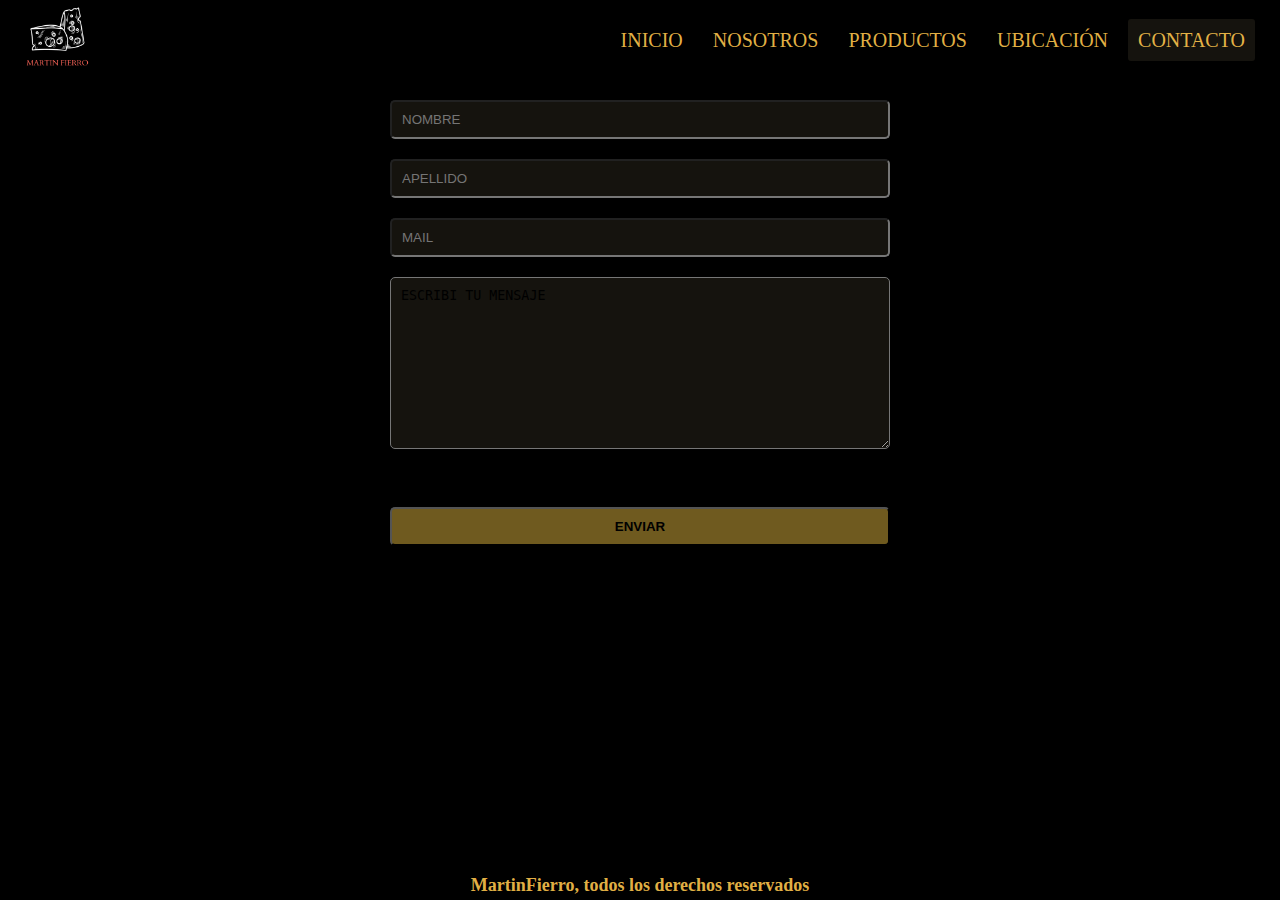
==== pages/contacto.html @ 47d2a2ac "Agregué la hamburguesa" ====
<!DOCTYPE html>
<html lang="es">
<head>
    <meta charset="UTF-8">
    <meta http-equiv="X-UA-Compatible" content="IE=edge">
    <meta name="viewport" content="width=device-width, initial-scale=1.0">
    <title>Contactos</title>
    <link rel="stylesheet" href="../assets/css/style.css">
    <link rel="stylesheet" href="https://cdnjs.cloudflare.com/ajax/libs/font-awesome/6.1.0/css/all.min.css" integrity="sha512-10/jx2EXwxxWqCLX/hHth/vu2KY3jCF70dCQB8TSgNjbCVAC/8vai53GfMDrO2Emgwccf2pJqxct9ehpzG+MTw==" crossorigin="anonymous" referrerpolicy="no-referrer" />
</head>

<body>
    <div class="contenedorGeneral">
          
        <header>
            <nav class="navegador">
                <div class="logo">
                    <img src="../assets/img/LOGO.png" alt="">
                </div>
                <input type="checkbox" id="check">
                <label for="check" class="checkbtn">
                    <i class="fas fa-bars"></i>
                </label>
                <ul>
                    <li><a href="../index.html">INICIO</a></li>
                    <li><a href="./nosotros.html">NOSOTROS</a></li> 
                    <li><a href="./productos.html">PRODUCTOS</a>
                    <li><a href="./ubicacion.html">UBICACIÓN</a></li>
                    <li><a class="active" href="./contacto.html">CONTACTO</a></li>
                    
             
                </ul>
            </nav>
        </header>
    
        <main class="principal">
            <div class="input">
                <form action="">
                    <input class="form" type="text" name="nombre" id="nombre" placeholder="NOMBRE" required>
                    <input class="form" type="text" name="apellido" id="apellido" placeholder="APELLIDO" required>
                    <input class="form" type="email" name="mail" id="mail" placeholder="MAIL" required>
                    <textarea class="textoForm" name="mensaje" id="mensaje" cols="30" rows="10">ESCRIBI TU MENSAJE</textarea>
                    <br>
                    <input class="btnForm" type="submit" value="ENVIAR">
                </form>
            </div>    
        </main>
        <footer class="footer">
            <h5>MartinFierro, todos los derechos reservados</h5>
        </footer>
    </div>
</body>
</html>
---- assets/css/style.css ----
*{
    margin:0;
    padding:0;
    text-decoration: none;
    box-sizing: border-box;
}

body{
    position: relative;
    min-height: 100vh;
    background-color: black;
}

.contenedorGeneral{
    max-width: 1400px;
    margin: 0 auto;
    display: grid;
    grid-template-areas: "nav"
                        "main"
                        "footer";
               
}

.navegador{
    grid-area: nav;
}

.principal{
    grid-area: main;
    padding-top: 80px;
}

.footer{
    grid-area: footer;
}

.navegador{
    width: 100%;
    height: 80px;
    background-color: rgb(0, 0, 0);
    position: fixed;
    top: 0;
    display: flex;
    justify-content: space-between;
}

.logo img{
    width: 75px;
    margin-left: 20px;
}

.navegador ul{
    list-style: none;
    margin-right: 20px;  
    display:flex; 
}

.navegador ul li{
    display: inline-block;
    line-height: 80px;
    margin: 0 5px;
}

.navegador ul li a{
    color: rgba(249, 194, 76, 0.92);
    font-size: 20px;
    padding: 10px;
}

li a.active, li a:hover{
    background-color: rgba(23, 21, 15, 0.92);
    border-radius: 3px;
    transition: 0.5s;
}

.checkbtn{
    font-size: 30px;
    float: right;
    line-height: 80px;
    cursor: pointer;
    color: rgba(249, 194, 76, 0.92);
    display: none;
}

#check{
    display: none;
}

.footer{
    width: 100%;
    height: 30px;
    background-color: rgb(0, 0, 0);
    position:absolute;
    bottom: 0;
    display: flex;
    justify-content: center;
    align-items: center;
}

footer h5{
    color: rgba(249, 194, 76, 0.92);
    font-size: 18px;
}

/*Página de inicio*/

.inicio{
    display: flex;
    flex-direction: column;
    justify-content:center;
    align-items: center;
    text-align:center;
    font-size: 40px;
    line-height: 170px;
    background-image: url(../img/inicio.jpg);
    background-size:cover;
    background-repeat: no-repeat;
    background-attachment:fixed;
    height: calc(100vh - 80px);
    animation-name: aparecer;
    animation-duration: 2s;
}
@keyframes aparecer {
    0%{
        opacity: 0;
    }
    100%{
        opacity: 1;
    }    
}

/*Página Nosotros*/

.contenedorCajas{
    display: flex;
    flex-direction: row;
    justify-content:space-around;
    align-items: center;
    align-content:center;
    flex-wrap: wrap;
}

.caja{
    display: flex;
    flex-direction: column;
    align-items: center;
    justify-content: space-around;
    width: 440px;
    min-height: 405px;
    background-color: rgba(23, 21, 15, 0.92);
    padding: 10px;
    border-radius: 5px;
    margin: 20px;  
    transition: 1s;  
}
.caja:hover{
    transform: scale(1.05);
}
.caja p{
    line-height: 30px;
    text-align: justify;
    font-size: 20px;
    color: rgba(249, 194, 76, 0.92);
    padding: 5px;
}

.imgnosotros{
    width: 380px;
    border-radius: 7px;
    padding: 5px;
}

/*Página ubicación*/

.mapa{
    display: flex;
    flex-direction: column;
    align-items: center;
    justify-content: center;
    line-height: 50px;
}

.mapa h4{
    color: rgba(249, 194, 76, 0.92);
    font-size: 20px;
    display: none;
}

.mapa img{
    display: none;
}

/*Página productos*/

.contenedorTarjProductos{
    display: flex;
    flex-direction:column;
    text-align: center; 
}

.productos{
    margin: 30px;
}

.productos h5{
    color: rgba(249, 194, 76, 0.92);
    font-size: 20px;
}

.contenedorProductos h3{
    color: rgba(249, 194, 76, 0.92);
    font-size: 30px;
}

.productos img{
    width: 500px;
}

/*Página contacto*/

.input{
    display: flex;
    flex-direction: column;
    align-items: center;
    align-content: center;
}

.form{
    display: block;
    width: 500px;
    margin: 20px;
    padding: 10px;
    background-color: rgba(23, 21, 15, 0.92);
    border-radius: 5px;
}

.textoForm{
    display: block;
    width: 500px;
    margin: 20px;
    padding: 10px;
    background-color: rgba(23, 21, 15, 0.92);
    border-radius: 5px;
}

.btnForm{
    display: block;
    width: 500px;
    margin: 20px;
    padding: 10px;
    border-radius: 5px;
    background-color: rgba(120, 98, 34, 0.92);
    font-weight:bold;
}

/*Responsive*/

@media(max-width:1070px){
    .inicio{
        font-size: 28px;
    }
    .caja{
        width: 350px;
        margin: 10px;
    }
    .imgnosotros{
        width: 300px;
    }
}

@media(max-width:768px){
    .inicio{
        font-size: 25px;
    }
    .caja{
        width: 320px;
        margin: 10px;
    }
    .imgnosotros{
        width: 280px;
    }
    .checkbtn{
        display: block;
        margin-right: 20px;
    }
    ul{
        position: fixed;
        width: 100%;
        height: 100vh;
        background: rgb(0, 0, 0);
        top: 80px;
        left: -100%;
        text-align: center;
        transition: all 0.5s;
    }
    .navegador{
        display: flex;
        align-items: space-around;
    }
    .navegador ul{
        display:block;
    }
    .navegador ul li{
        text-align: center;
        display: block;
        margin: 15px 0;
        justify-content: space-between;
    }
    .navegador ul li a{
        font-size: 20px;
    }
    li a:hover, li a.active{
        background: none;
    }
    #check:checked ~ ul{
        left: 0;
    }
}

@media(max-width:685px){
    .inicio{
        font-size: 18px;
    }
    .navegador{
        height: 60px;
    }
          
    footer h5{
        font-size: 12px;
    }

    .productos img{
        width: 300px;
    }

    .mapa{
        display: flex;
        justify-content:end;
        align-items:flex-start;
    }
    .googleMaps{
        display:none;
    } 
    .mapa h4{
        display: flex;
        text-align:center;
        font-size: 30px;
        margin: 60px 20px 0px 20px;
    }
    .mapa img{
        display: flex;
        width: 100px;
        margin-top: 100px;
        animation-name: mover;
        animation-duration: 6s;       
    }
    @keyframes mover {
        0%{
            transform: translate(0px,0px);
        }
        100%{
            transform: translate(650px,0px);
        }        
    }
  
}

@media(max-width:560px){
   .inicio h2{
        display: none;
    }
   .inicio{
        display: flex;
        justify-content:flex-start;
    }
    .form{
        width: 400px;
    }
    
    .textoForm{
        width: 400px;
    }
    
    .btnForm{
        width: 400px;
    }
}
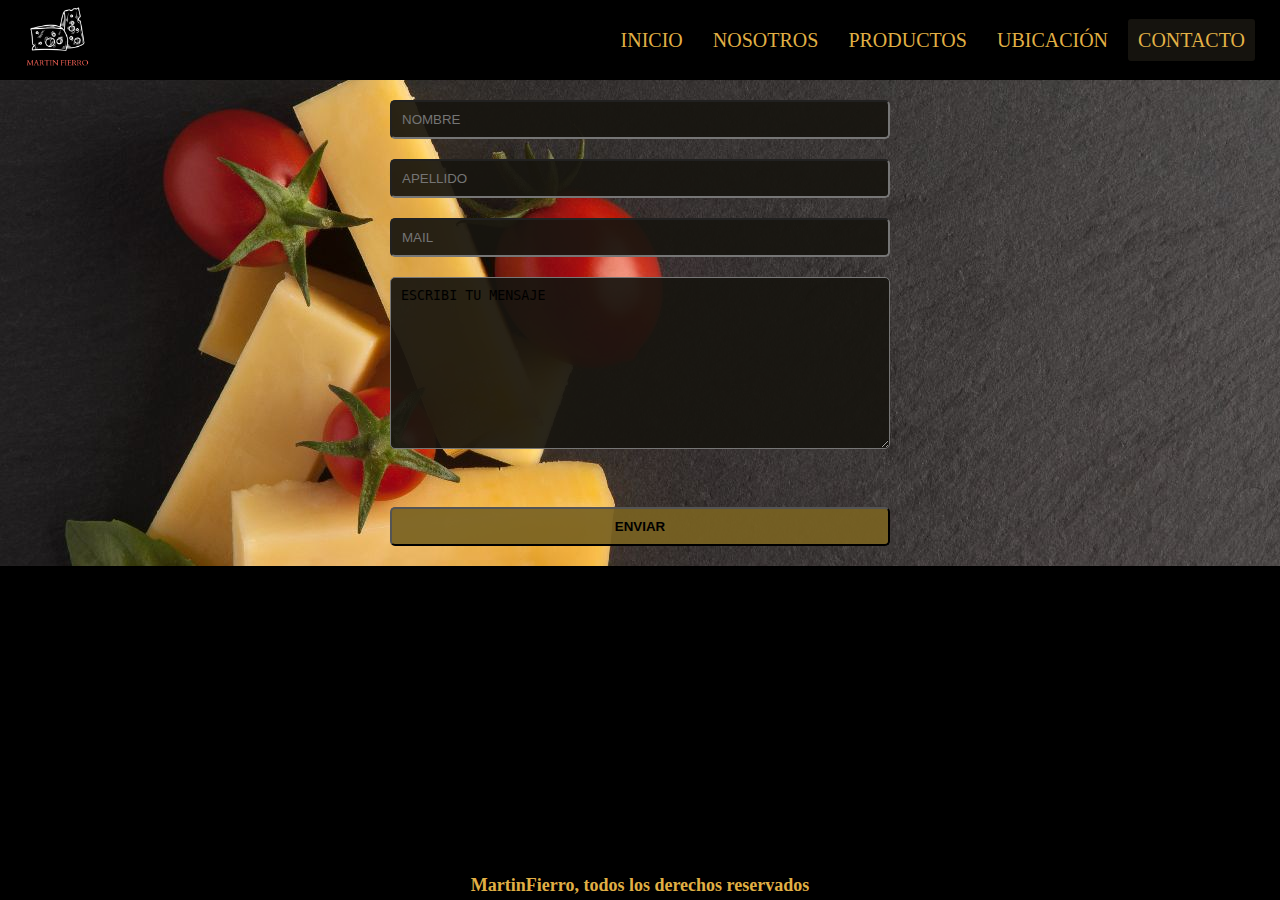
==== commit a4d46da3: "agregué fondo en contactos, carrusel con bootstrap en productos" ====
--- a/pages/contacto.html
+++ b/pages/contacto.html
@@ -33,7 +33,7 @@
             </nav>
         </header>
     
-        <main class="principal">
+        <main class="principal contacto">
             <div class="input">
                 <form action="">
                     <input class="form" type="text" name="nombre" id="nombre" placeholder="NOMBRE" required>
--- a/assets/css/style.css
+++ b/assets/css/style.css
@@ -3,6 +3,7 @@
     padding:0;
     text-decoration: none;
     box-sizing: border-box;
+    list-style: none;
 }
 
 body{
@@ -192,31 +193,22 @@
 
 /*Página productos*/
 
-.contenedorTarjProductos{
-    display: flex;
-    flex-direction:column;
-    text-align: center; 
-}
-
-.productos{
-    margin: 30px;
-}
-
-.productos h5{
-    color: rgba(249, 194, 76, 0.92);
+.imgProductos {
+    margin: 30px 0;
+    height: 400px;
+}
+.tituloProductos{
     font-size: 20px;
-}
-
-.contenedorProductos h3{
-    color: rgba(249, 194, 76, 0.92);
-    font-size: 30px;
-}
-
-.productos img{
-    width: 500px;
+    margin-top: 10px;
+    color: rgba(249, 194, 76, 0.92);
+    text-align: center;
 }
 
 /*Página contacto*/
+
+.contacto{
+    background-image: url(../img/fondo.jpg);
+}
 
 .input{
     display: flex;
@@ -321,9 +313,6 @@
     .inicio{
         font-size: 18px;
     }
-    .navegador{
-        height: 60px;
-    }
           
     footer h5{
         font-size: 12px;
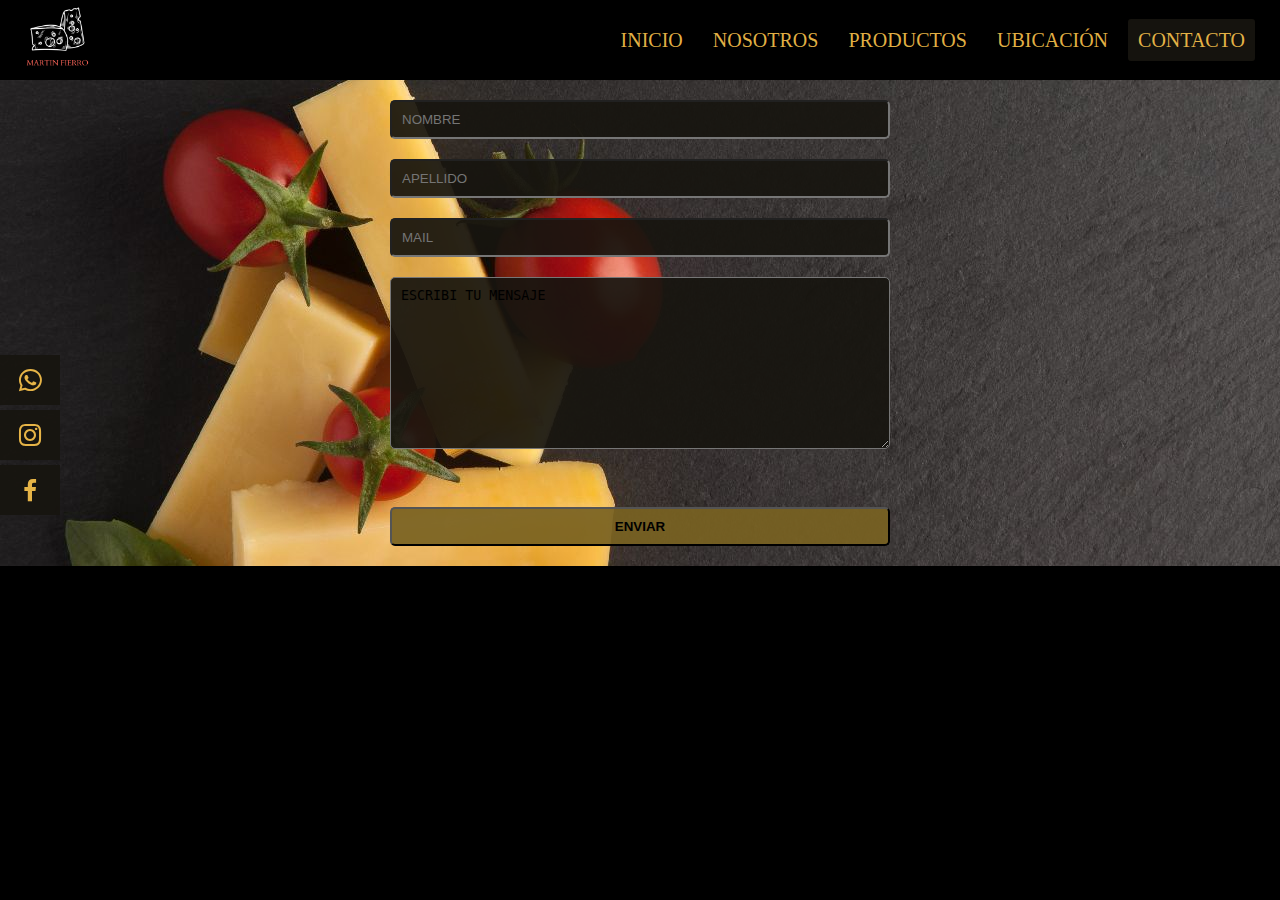
==== commit 957c2564: "agregué carousel y redes con html y css" ====
--- a/pages/contacto.html
+++ b/pages/contacto.html
@@ -5,6 +5,7 @@
     <meta http-equiv="X-UA-Compatible" content="IE=edge">
     <meta name="viewport" content="width=device-width, initial-scale=1.0">
     <title>Contactos</title>
+    <link href='https://unpkg.com/boxicons@2.1.2/css/boxicons.min.css' rel='stylesheet'>
     <link rel="stylesheet" href="../assets/css/style.css">
     <link rel="stylesheet" href="https://cdnjs.cloudflare.com/ajax/libs/font-awesome/6.1.0/css/all.min.css" integrity="sha512-10/jx2EXwxxWqCLX/hHth/vu2KY3jCF70dCQB8TSgNjbCVAC/8vai53GfMDrO2Emgwccf2pJqxct9ehpzG+MTw==" crossorigin="anonymous" referrerpolicy="no-referrer" />
 </head>
@@ -43,10 +44,17 @@
                     <br>
                     <input class="btnForm" type="submit" value="ENVIAR">
                 </form>
-            </div>    
+            </div>  
+            <div class="social">
+                <ul>
+                    <li><a href="http://www.whatsapp.com/" target="_blank" class='bx bxl-whatsapp'></a></li>
+                    <li><a href="http://www.instagram.com/" target="_blank" class='bx bxl-instagram'></a></li>
+                    <li><a href="http://www.facebook.com" target="_blank" class='bx bxl-facebook'></a></li>
+                </ul>
+            </div>       
         </main>
         <footer class="footer">
-            <h5>MartinFierro, todos los derechos reservados</h5>
+            
         </footer>
     </div>
 </body>
--- a/assets/css/style.css
+++ b/assets/css/style.css
@@ -89,19 +89,43 @@
 
 .footer{
     width: 100%;
-    height: 30px;
+    height: 60px;
     background-color: rgb(0, 0, 0);
-    position:absolute;
-    bottom: 0;
-    display: flex;
-    justify-content: center;
-    align-items: center;
-}
-
-footer h5{
+    position: absolute;
+    bottom:0;
+    display: flex;
+    justify-content:center;
+    align-items:center;
+    align-content: space-around;
+}
+
+.social{
+    position: fixed;
+    left: 0;
+    top: 350px;
+    z-index: 2000;
+}
+.social ul{
+    list-style: none;
+}
+
+.social ul li a{
+    display: inline-block;
     color: rgba(249, 194, 76, 0.92);
-    font-size: 18px;
-}
+    background-color: rgba(23, 21, 15, 0.92);
+    padding: 10px 15px;
+    font-size: 30px;
+    margin-top: 5px;
+    -webkit-transition: all 0.5s ease;
+    -o-transition: all 0.5s ease;
+    transition: all 0.5s ease;
+}
+.social ul li a:hover{
+    padding: 10px 30px;
+    color: rgba(23, 21, 15, 0.92);
+    background-color: rgba(249, 194, 76, 0.92);
+}
+
 
 /*Página de inicio*/
 
@@ -193,15 +217,40 @@
 
 /*Página productos*/
 
-.imgProductos {
-    margin: 30px 0;
-    height: 400px;
-}
-.tituloProductos{
-    font-size: 20px;
-    margin-top: 10px;
-    color: rgba(249, 194, 76, 0.92);
-    text-align: center;
+#conteItemsCarousel{
+    height: 500px;
+    overflow: hidden;
+}
+
+.itemCarousel{
+    height: 100%;
+    position: relative;
+}
+
+.itemCarousel img{
+    width: 100%;
+    height: 100%;
+}
+
+.tarjetaCarousel{
+    height: 100%;
+}
+
+.flechaCarousel{
+    height: 100%;
+    position: absolute;
+    top: 0;
+    width: 100%;
+    display: flex;
+    align-items: center;
+    justify-content: space-between;
+    padding: 20px;
+}
+
+i{
+    font-style: none;
+    color: white;
+    font-size: 35px;
 }
 
 /*Página contacto*/
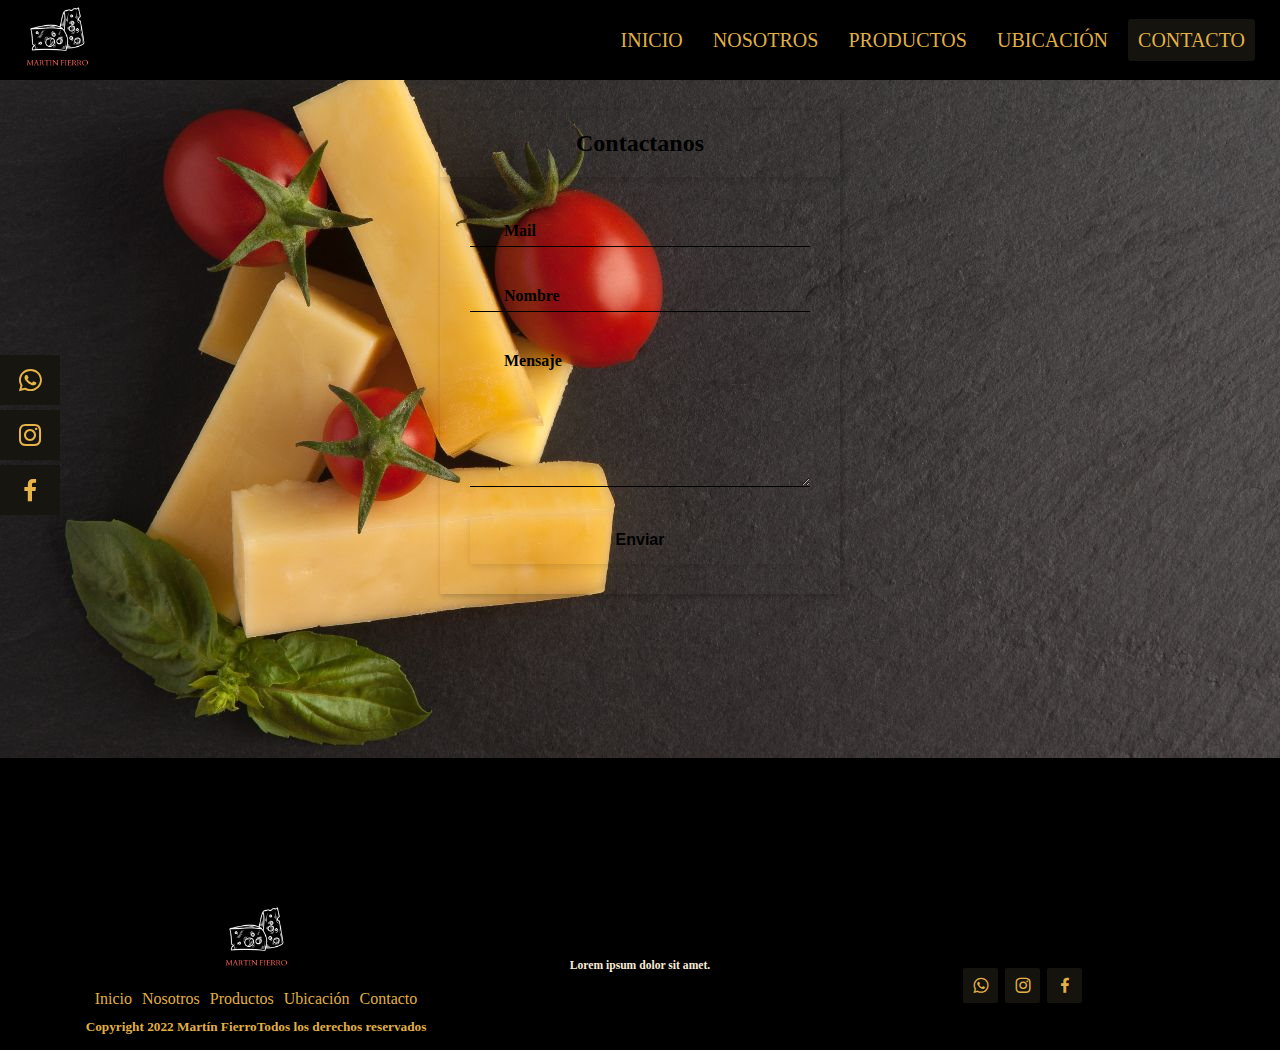
==== commit 80685582: "Agregué footer y cambié form de contacto" ====
--- a/pages/contacto.html
+++ b/pages/contacto.html
@@ -35,14 +35,24 @@
         </header>
     
         <main class="principal contacto">
-            <div class="input">
+            <div class="conForm">
                 <form action="">
-                    <input class="form" type="text" name="nombre" id="nombre" placeholder="NOMBRE" required>
-                    <input class="form" type="text" name="apellido" id="apellido" placeholder="APELLIDO" required>
-                    <input class="form" type="email" name="mail" id="mail" placeholder="MAIL" required>
-                    <textarea class="textoForm" name="mensaje" id="mensaje" cols="30" rows="10">ESCRIBI TU MENSAJE</textarea>
-                    <br>
-                    <input class="btnForm" type="submit" value="ENVIAR">
+                    <h2>Contactanos</h2>
+                    <div class="formInner">
+                        <div class="inputHolder">
+                            <input type="text" class="inputText" required>
+                            <span class="label">Mail</span>
+                        </div>
+                        <div class="inputHolder">
+                            <input type="text" class="inputText" required>
+                            <span class="label">Nombre</span>
+                        </div>
+                        <div class="inputHolder">
+                            <textarea required name="" id="" cols="30" rows="10"></textarea>
+                            <span class="label">Mensaje</span>
+                        </div>
+                        <button>Enviar</button>
+                    </div>
                 </form>
             </div>  
             <div class="social">
@@ -51,10 +61,33 @@
                     <li><a href="http://www.instagram.com/" target="_blank" class='bx bxl-instagram'></a></li>
                     <li><a href="http://www.facebook.com" target="_blank" class='bx bxl-facebook'></a></li>
                 </ul>
-            </div>       
+            </div>      
         </main>
         <footer class="footer">
-            
+            <div class="footerLeft">
+                <img src="../assets/img/LOGO.png" alt="" class="logo">
+                <div class="footerLinks">
+                    <a href="../index.html">Inicio</a>
+                    <a href="./nosotros.html">Nosotros</a>
+                    <a href="./productos.html">Productos</a>
+                    <a href="./ubicacion.html">Ubicación</a>
+                    <a href="./contacto.html">Contacto</a>
+                </div>
+                <h5>Copyright 2022 <strong>Martín Fierro</strong>Todos los derechos reservados</h5>
+            </div>
+            <div class="footerCenter">
+                <div class="p">
+                    <i class="fa fa-map-marker"></i>
+                    <h5>Lorem ipsum dolor sit amet.</h5>
+                </div>
+            </div>
+            <div class="footerRight">
+                <div class="footerIcons">
+                    <a href="http://www.whatsapp.com/" target="_blank" class='bx bxl-whatsapp'></a>
+                    <a href="http://www.instagram.com/" target="_blank" class='bx bxl-instagram'></a>
+                    <a href="http://www.facebook.com" target="_blank" class='bx bxl-facebook'></a>
+                </div>
+            </div>
         </footer>
     </div>
 </body>
--- a/assets/css/style.css
+++ b/assets/css/style.css
@@ -39,7 +39,7 @@
     width: 100%;
     height: 80px;
     background-color: rgb(0, 0, 0);
-    position: fixed;
+    position: absolute;
     top: 0;
     display: flex;
     justify-content: space-between;
@@ -88,15 +88,74 @@
 }
 
 .footer{
-    width: 100%;
-    height: 60px;
+    position: relative;
+    bottom: 0;
     background-color: rgb(0, 0, 0);
-    position: absolute;
-    bottom:0;
-    display: flex;
-    justify-content:center;
-    align-items:center;
-    align-content: space-around;
+    width: 100%;
+    text-align:center;
+    justify-content: center;
+    align-items: center;
+    font-size: 16px;
+    color: rgba(249, 194, 76, 0.92);
+    display: flex;    
+}
+.footerLeft{
+    width: 30%;
+    margin-bottom: 15px;
+}
+.footerLinks a{
+    display: inline-block;
+    line-height: 40px;
+    color: rgba(249, 194, 76, 0.92);
+    text-decoration: none;
+    padding: 0 3px 0 3px;
+}
+.footerCenter{
+    width: 30%;
+    height: 38px;
+    text-align: center;
+    line-height: 50px;
+    margin-bottom: 30px;
+}
+.footerCenter i{
+    font-size: 17px;
+    line-height: 38px;
+}
+.p{
+    display:block;
+    color: antiquewhite;
+    font-size: 14px;
+    justify-content: center;
+}
+.footerRight{
+    width: 30%;
+}
+.footerIcons{
+    margin-top: 25px;
+}
+.footerIcons a{
+    display: inline-block;
+    width: 35px;
+    height: 35px;
+    cursor: pointer;
+    background-color: rgba(23, 21, 15, 0.92);
+    border-radius: 2px;
+    font-size: 20px;
+    color: rgba(249, 194, 76, 0.92);
+    text-align: center;
+    line-height: 35px;
+    margin-right: 3px;
+    margin-bottom: 5px;
+}
+.footerIcons a:hover{
+    background-color: rgba(249, 194, 76, 0.92);
+    color: rgba(23, 21, 15, 0.92);
+}
+.footerLinks a:hover{
+    color: rgba(23, 21, 15, 0.92);
+}
+.logo{
+    width: 75px;
 }
 
 .social{
@@ -141,7 +200,7 @@
     background-size:cover;
     background-repeat: no-repeat;
     background-attachment:fixed;
-    height: calc(100vh - 80px);
+    height: 100vh;
     animation-name: aparecer;
     animation-duration: 2s;
 }
@@ -156,43 +215,51 @@
 
 /*Página Nosotros*/
 
-.contenedorCajas{
-    display: flex;
-    flex-direction: row;
-    justify-content:space-around;
-    align-items: center;
-    align-content:center;
-    flex-wrap: wrap;
-}
-
-.caja{
+.video{
     display: flex;
     flex-direction: column;
-    align-items: center;
-    justify-content: space-around;
-    width: 440px;
-    min-height: 405px;
-    background-color: rgba(23, 21, 15, 0.92);
-    padding: 10px;
-    border-radius: 5px;
-    margin: 20px;  
-    transition: 1s;  
-}
-.caja:hover{
-    transform: scale(1.05);
-}
-.caja p{
-    line-height: 30px;
-    text-align: justify;
-    font-size: 20px;
-    color: rgba(249, 194, 76, 0.92);
-    padding: 5px;
-}
-
-.imgnosotros{
-    width: 380px;
-    border-radius: 7px;
-    padding: 5px;
+}
+.video h2{
+    color: whitesmoke;
+    margin: 10px;
+    justify-content: center;
+    text-align: center;
+}
+.conTarjetasAnimadasNosotros{
+    margin: 30px;
+}
+.conTarjetasAnimadasNosotros a{
+    display: inline-block;
+}
+.conTarjetasAnimadasNosotros:hover figure{
+    transform: perspective(600px) rotateY(180deg);
+}
+
+.conTarjetasAnimadasNosotros figure{
+    width: 400px;
+    height: 350px;
+    margin: 0;
+    position: relative;
+    transition: all ease 0.5s;
+    transform-style: preserve-3d;
+    transform: perspective(600px) rotateY(0deg);
+}
+.conTarjetasAnimadasNosotros figure .trasera{
+    position: absolute;
+    top: 0;
+    padding: 20px;
+    color: whitesmoke;
+    transform: perspective(600px) rotateY(180deg);
+    backface-visibility: hidden;
+    overflow: auto;
+    background: rgba(111,114,101,0.75);
+    background: -moz-linear-gradient(top, rgba(111,114,101,0.75) 0%, rgba(158,158,158,0.75) 0%, rgba(24,16,18,1) 100%);
+    background: -webkit-gradient(left top, left bottom, color-stop(0%, rgba(111,114,101,0.75)), color-stop(0%, rgba(158,158,158,0.75)), color-stop(100%, rgba(24,16,18,1)));
+    background: -webkit-linear-gradient(top, rgba(111,114,101,0.75) 0%, rgba(158,158,158,0.75) 0%, rgba(24,16,18,1) 100%);
+    background: -o-linear-gradient(top, rgba(111,114,101,0.75) 0%, rgba(158,158,158,0.75) 0%, rgba(24,16,18,1) 100%);
+    background: -ms-linear-gradient(top, rgba(111,114,101,0.75) 0%, rgba(158,158,158,0.75) 0%, rgba(24,16,18,1) 100%);
+    background: linear-gradient(to bottom, rgba(111,114,101,0.75) 0%, rgba(158,158,158,0.75) 0%, rgba(24,16,18,1) 100%);
+    filter: progid:DXImageTransform.Microsoft.gradient( startColorstr='#6f7265', endColorstr='#181012', GradientType=0 );
 }
 
 /*Página ubicación*/
@@ -221,21 +288,17 @@
     height: 500px;
     overflow: hidden;
 }
-
 .itemCarousel{
     height: 100%;
     position: relative;
 }
-
 .itemCarousel img{
     width: 100%;
     height: 100%;
 }
-
 .tarjetaCarousel{
     height: 100%;
 }
-
 .flechaCarousel{
     height: 100%;
     position: absolute;
@@ -246,52 +309,148 @@
     justify-content: space-between;
     padding: 20px;
 }
-
 i{
     font-style: none;
     color: white;
     font-size: 35px;
 }
 
+.conTarjetas{
+    max-width: 1200px;
+    margin: 50px auto;
+    display: flex;
+    flex-direction: row;
+    flex-wrap: wrap;
+    justify-content: center;
+}
+.conTarjetasAnimadas{
+    margin: 20px;
+}
+.conTarjetasAnimadas a{
+    display: inline-block;
+}
+.conTarjetasAnimadas:hover figure{
+    transform: perspective(600px) rotateY(180deg);
+}
+.conTarjetasAnimadas:hover figure img{
+    filter: blur(2px);
+}
+figure{
+    width: 300px;
+    height: 350px;
+    margin: 0;
+    position: relative;
+    transition: all ease 0.5s;
+    transform-style: preserve-3d;
+    transform: perspective(600px) rotateY(0deg);
+}
+figure .frontal, figure .trasera{
+    width: 100%;
+    height: 100%;
+    border-radius: 5px;
+    transition: all ease 0.5s;
+}
+figure .frontal{
+    display: block;
+}
+figure .trasera{
+    position: absolute;
+    top: 0;
+    padding: 20px;
+    color: whitesmoke;
+    transform: perspective(600px) rotateY(180deg);
+    backface-visibility: hidden;
+    overflow: auto;
+}
+figure .trasera h2{
+    margin-bottom: 10px;
+}
+figure .trasera p{
+    margin-top: 10px;
+    text-align: justify;
+    line-height: 30px;
+}
+
 /*Página contacto*/
 
 .contacto{
     background-image: url(../img/fondo.jpg);
-}
-
-.input{
-    display: flex;
-    flex-direction: column;
-    align-items: center;
-    align-content: center;
-}
-
-.form{
-    display: block;
-    width: 500px;
-    margin: 20px;
-    padding: 10px;
-    background-color: rgba(23, 21, 15, 0.92);
-    border-radius: 5px;
-}
-
-.textoForm{
-    display: block;
-    width: 500px;
-    margin: 20px;
-    padding: 10px;
-    background-color: rgba(23, 21, 15, 0.92);
-    border-radius: 5px;
-}
-
-.btnForm{
-    display: block;
-    width: 500px;
-    margin: 20px;
-    padding: 10px;
-    border-radius: 5px;
-    background-color: rgba(120, 98, 34, 0.92);
+    background-repeat:no-repeat ;
+    width: 100%;
+    height: 100vh;
+}
+.conForm{
+    max-width: 400px;
+    width: 100%;
+    margin: 30px auto;
+    box-shadow: 2px 2px 5px 1px rgba(0, 0, 0, 0.2);
+}
+.formInner{
+    padding: 30px;
+}
+.conForm h2{
     font-weight:bold;
+    padding: 20px;
+    color: black;
+    text-align: center;
+    box-shadow: 0 5px 5px 0 rgba(0, 0, 0, 0.1);
+}
+.inputHolder{
+    position: relative;
+    margin-bottom: 25px;
+}
+.inputText, textarea{
+    width: 100%;
+    height: 40px;
+    border: none;
+    border-bottom: 1px solid black;
+    background: transparent;
+    color: black;
+}
+textarea{
+    min-height: 150px;
+    padding: 15px 0;
+}
+.label{
+    position: absolute;
+    pointer-events: none;
+    transition: 0.5s ease all;
+    font-size: 16px;
+    font-weight: bold;
+    color: black;
+    margin-left: -90%;
+    padding-top: 15px;
+}
+button{
+    cursor: pointer;
+    border-radius: 3px;
+    padding: 15px;
+    width: 100%;
+    box-shadow: 0 3px 6px 0 rgba(0, 0, 0, 0.1);
+    border: none;
+    font-size: 16px;
+    font-weight: bold;
+    background: transparent;
+    color: black;
+    transition: 0.5s ease all;
+}
+button:hover{
+    box-shadow: 0 3px 6px 0 rgba(0, 0, 0, 0.4);
+}
+botton:focus{
+    outline: 0;
+}
+input:focus, textarea:focus{
+    outline: 0;
+    border-bottom: 2px solid black;
+}
+input:focus ~ .label, 
+textarea:focus ~ .label, 
+input:not(:focus):valid ~ .label,
+textarea:not(:focus):valid ~ .label {
+    top: -20px;
+    left: 100%;
+    font-size: 11px;
 }
 
 /*Responsive*/
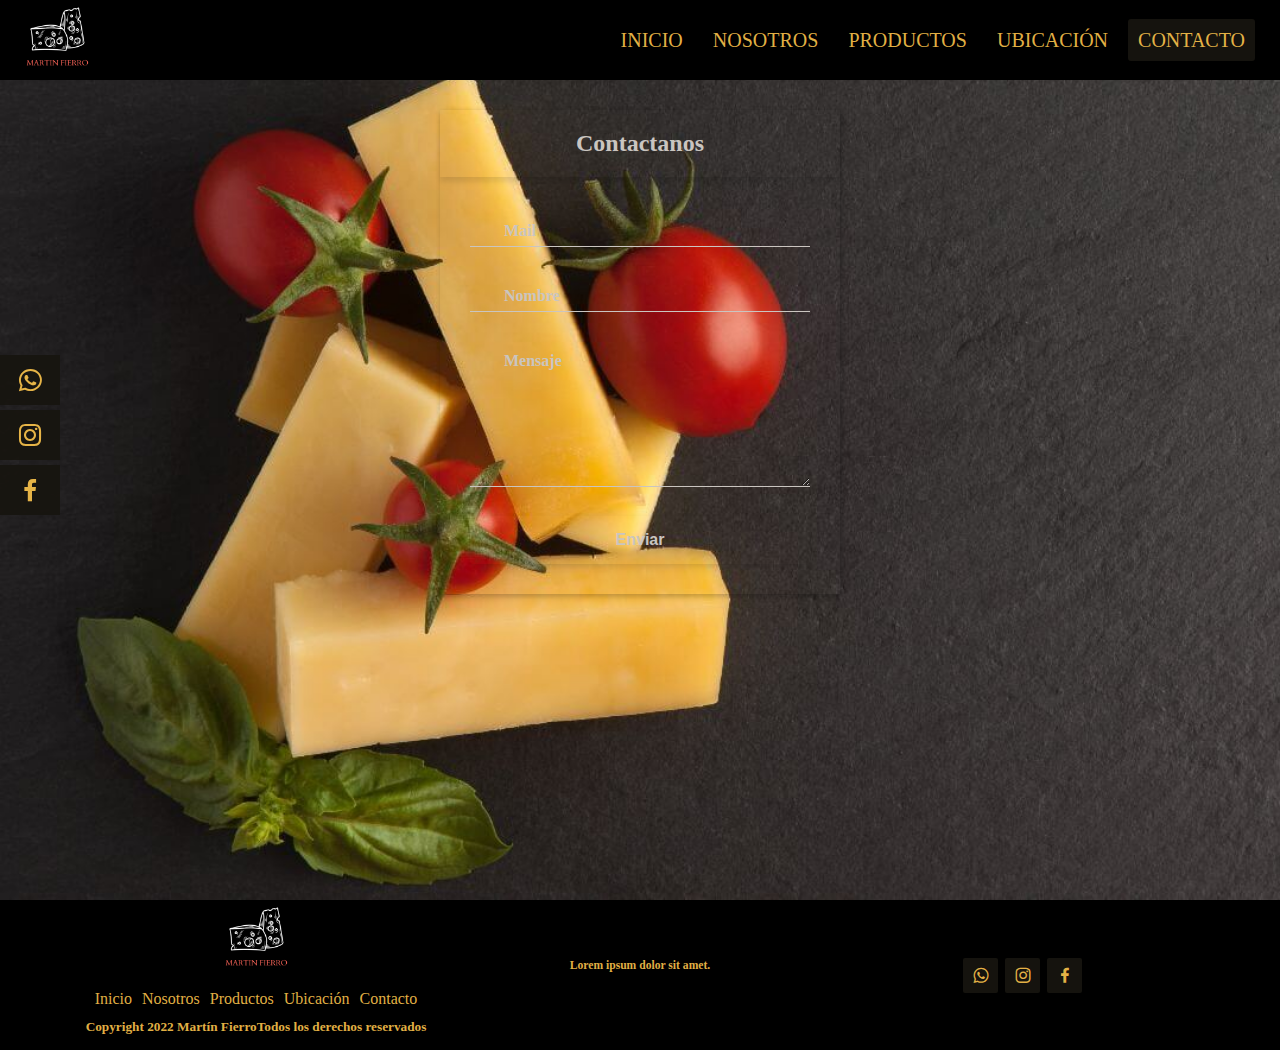
==== commit ce53897d: "img optimizadas y lazy loading" ====
--- a/pages/contacto.html
+++ b/pages/contacto.html
@@ -16,7 +16,7 @@
         <header>
             <nav class="navegador">
                 <div class="logo">
-                    <img src="../assets/img/LOGO.png" alt="">
+                    <img src="../assets/imgOptimizadas/LOGO.png" alt="">
                 </div>
                 <input type="checkbox" id="check">
                 <label for="check" class="checkbtn">
@@ -65,7 +65,7 @@
         </main>
         <footer class="footer">
             <div class="footerLeft">
-                <img src="../assets/img/LOGO.png" alt="" class="logo">
+                <img src="../assets/imgOptimizadas/LOGO.png" alt="" class="logo">
                 <div class="footerLinks">
                     <a href="../index.html">Inicio</a>
                     <a href="./nosotros.html">Nosotros</a>
--- a/assets/css/style.css
+++ b/assets/css/style.css
@@ -123,16 +123,14 @@
 }
 .p{
     display:block;
-    color: antiquewhite;
+    color: rgba(249, 194, 76, 0.92);
     font-size: 14px;
     justify-content: center;
 }
 .footerRight{
     width: 30%;
 }
-.footerIcons{
-    margin-top: 25px;
-}
+
 .footerIcons a{
     display: inline-block;
     width: 35px;
@@ -145,11 +143,11 @@
     text-align: center;
     line-height: 35px;
     margin-right: 3px;
-    margin-bottom: 5px;
 }
 .footerIcons a:hover{
     background-color: rgba(249, 194, 76, 0.92);
     color: rgba(23, 21, 15, 0.92);
+    box-shadow: 0 0 10px rgba(249, 194, 76, 0.92), 0 0 40px rgba(249, 194, 76, 0.92), 0 0 80px rgba(249, 194, 76, 0.92);
 }
 .footerLinks a:hover{
     color: rgba(23, 21, 15, 0.92);
@@ -196,7 +194,7 @@
     text-align:center;
     font-size: 40px;
     line-height: 170px;
-    background-image: url(../img/inicio.jpg);
+    background-image: url(../imgOptimizadas/inicio.jpg);
     background-size:cover;
     background-repeat: no-repeat;
     background-attachment:fixed;
@@ -220,7 +218,7 @@
     flex-direction: column;
 }
 .video h2{
-    color: whitesmoke;
+    color: #CAC5C0;
     margin: 10px;
     justify-content: center;
     text-align: center;
@@ -248,7 +246,7 @@
     position: absolute;
     top: 0;
     padding: 20px;
-    color: whitesmoke;
+    color: #CAC5C0;
     transform: perspective(600px) rotateY(180deg);
     backface-visibility: hidden;
     overflow: auto;
@@ -270,16 +268,16 @@
     align-items: center;
     justify-content: center;
     line-height: 50px;
-}
-
+    background-image: url(../imgOptimizadas/carmelo.jpg);
+}
+.mapa iframe{
+    margin-top: 100px;
+}
 .mapa h4{
-    color: rgba(249, 194, 76, 0.92);
-    font-size: 20px;
-    display: none;
-}
-
-.mapa img{
-    display: none;
+    color: #CAC5C0;
+    font-size: 30px;
+    margin: 40px 10px 40px 10px;
+    text-align: center;
 }
 
 /*Página productos*/
@@ -311,7 +309,7 @@
 }
 i{
     font-style: none;
-    color: white;
+    color: rgba(249, 194, 76, 0.92);
     font-size: 35px;
 }
 
@@ -357,7 +355,7 @@
     position: absolute;
     top: 0;
     padding: 20px;
-    color: whitesmoke;
+    color: #CAC5C0;
     transform: perspective(600px) rotateY(180deg);
     backface-visibility: hidden;
     overflow: auto;
@@ -374,7 +372,8 @@
 /*Página contacto*/
 
 .contacto{
-    background-image: url(../img/fondo.jpg);
+    background-image: url(../imgOptimizadas/fondo.jpg);
+    background-size: cover;
     background-repeat:no-repeat ;
     width: 100%;
     height: 100vh;
@@ -391,21 +390,21 @@
 .conForm h2{
     font-weight:bold;
     padding: 20px;
-    color: black;
+    color: #CAC5C0;
     text-align: center;
     box-shadow: 0 5px 5px 0 rgba(0, 0, 0, 0.1);
 }
 .inputHolder{
     position: relative;
-    margin-bottom: 25px;
+    margin-bottom: 25px;   
 }
 .inputText, textarea{
     width: 100%;
     height: 40px;
     border: none;
-    border-bottom: 1px solid black;
+    border-bottom: 1px solid #CAC5C0;
     background: transparent;
-    color: black;
+    color: #CAC5C0;
 }
 textarea{
     min-height: 150px;
@@ -417,7 +416,7 @@
     transition: 0.5s ease all;
     font-size: 16px;
     font-weight: bold;
-    color: black;
+    color: #CAC5C0;
     margin-left: -90%;
     padding-top: 15px;
 }
@@ -431,18 +430,18 @@
     font-size: 16px;
     font-weight: bold;
     background: transparent;
-    color: black;
+    color: #CAC5C0;
     transition: 0.5s ease all;
 }
 button:hover{
     box-shadow: 0 3px 6px 0 rgba(0, 0, 0, 0.4);
 }
-botton:focus{
+button:focus{
     outline: 0;
 }
 input:focus, textarea:focus{
     outline: 0;
-    border-bottom: 2px solid black;
+    border-bottom: 2px solid #CAC5C0;
 }
 input:focus ~ .label, 
 textarea:focus ~ .label, 
@@ -455,36 +454,36 @@
 
 /*Responsive*/
 
-@media(max-width:1070px){
+@media(max-width:1125px){
     .inicio{
         font-size: 28px;
     }
-    .caja{
-        width: 350px;
-        margin: 10px;
-    }
-    .imgnosotros{
-        width: 300px;
-    }
-}
-
-@media(max-width:768px){
+}
+@media(max-width:930px){
+    .inicio{
+        font-size: 20px;
+    }
+    #conteItemsCarousel{
+        height:400px;
+    }
+}
+@media(max-width:798px){
     .inicio{
         font-size: 25px;
     }
-    .caja{
-        width: 320px;
-        margin: 10px;
-    }
-    .imgnosotros{
-        width: 280px;
+    .inicio h2{
+        display: none;
+    }
+    .inicio{
+        display: flex;
+        justify-content:flex-start;
     }
     .checkbtn{
         display: block;
         margin-right: 20px;
     }
     ul{
-        position: fixed;
+        position:fixed;
         width: 100%;
         height: 100vh;
         background: rgb(0, 0, 0);
@@ -492,6 +491,7 @@
         left: -100%;
         text-align: center;
         transition: all 0.5s;
+        z-index: 100;
     }
     .navegador{
         display: flex;
@@ -510,75 +510,47 @@
         font-size: 20px;
     }
     li a:hover, li a.active{
-        background: none;
+        background:none;
     }
     #check:checked ~ ul{
         left: 0;
     }
-}
-
-@media(max-width:685px){
+    .footerCenter{
+        display: none;
+    }
+    .footerLeft{
+        display: none;
+    }
+    .footerRight{
+        width: 100%;
+    }
+    .footerIcons a{
+        margin: 10px;
+    }
+    #conteItemsCarousel{
+        height: 300px;
+    }
+}
+    
+@media(max-width:630px){
     .inicio{
-        font-size: 18px;
-    }
-          
-    footer h5{
-        font-size: 12px;
-    }
-
-    .productos img{
+        font-size: 20px;
+    }
+    iframe{
         width: 300px;
-    }
-
-    .mapa{
-        display: flex;
-        justify-content:end;
-        align-items:flex-start;
-    }
-    .googleMaps{
-        display:none;
-    } 
-    .mapa h4{
-        display: flex;
-        text-align:center;
-        font-size: 30px;
-        margin: 60px 20px 0px 20px;
-    }
-    .mapa img{
-        display: flex;
-        width: 100px;
-        margin-top: 100px;
-        animation-name: mover;
-        animation-duration: 6s;       
-    }
-    @keyframes mover {
-        0%{
-            transform: translate(0px,0px);
-        }
-        100%{
-            transform: translate(650px,0px);
-        }        
-    }
-  
-}
-
-@media(max-width:560px){
-   .inicio h2{
+        max-height: 200px;
+    }
+    #conteItemsCarousel{
         display: none;
     }
-   .inicio{
-        display: flex;
-        justify-content:flex-start;
-    }
-    .form{
-        width: 400px;
-    }
-    
-    .textoForm{
-        width: 400px;
-    }
-    
-    .btnForm{
-        width: 400px;
-    }
-}+}
+@media(max-width:530px){
+    .inicio{
+        font-size: 15px;
+        background-image: url(../imgOptimizadas/inicioResponsive.jpg);
+    }
+    .conTarjetasAnimadasNosotros figure{
+        width: 300px;
+        height: 250px;
+    }
+}
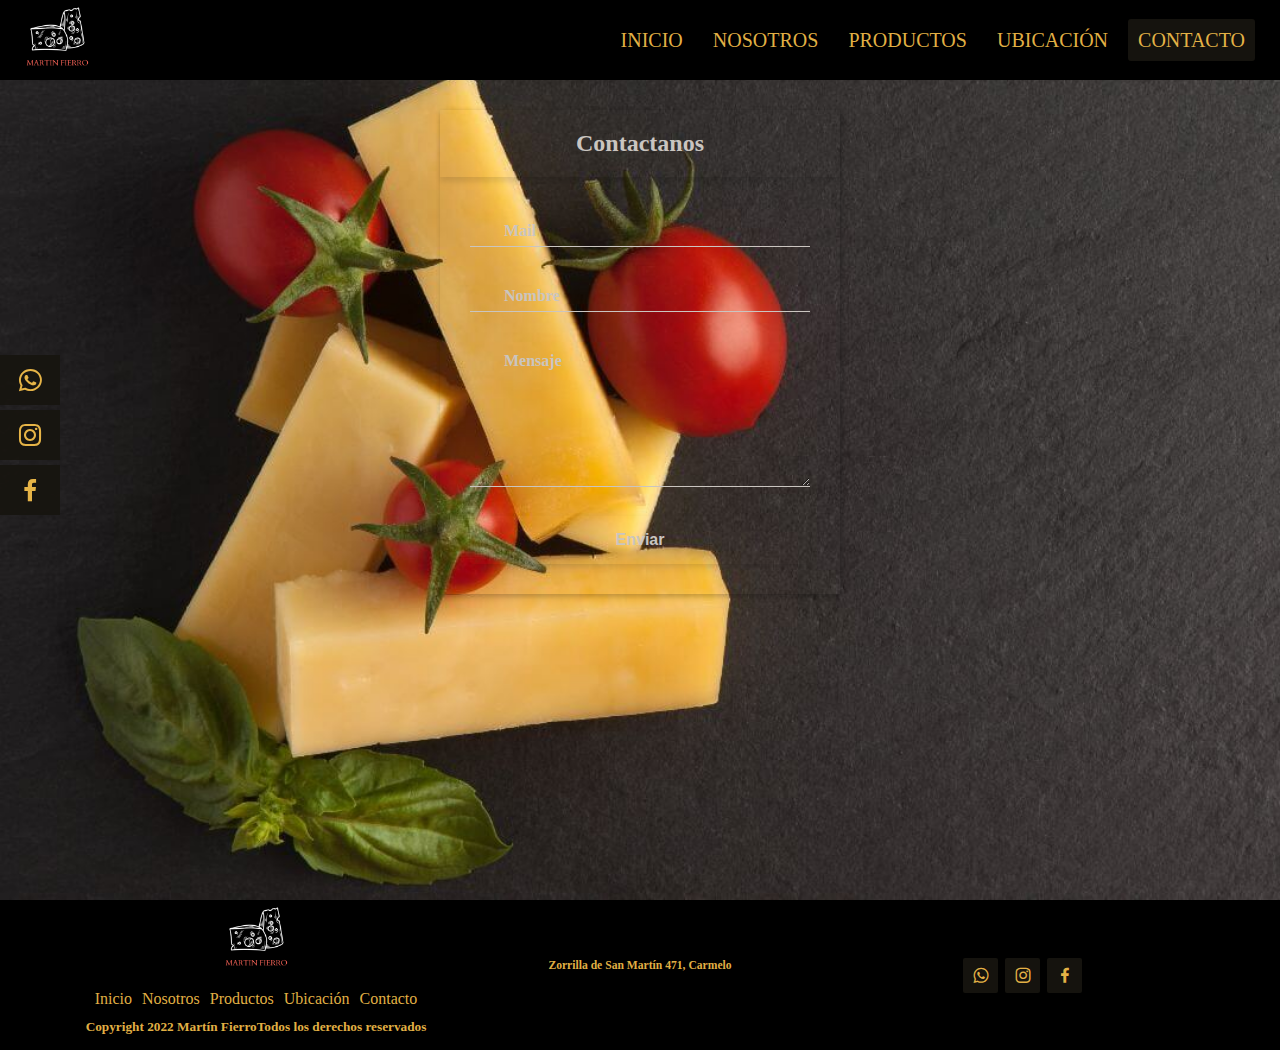
==== commit a9689067: "Agregué texto real" ====
--- a/pages/contacto.html
+++ b/pages/contacto.html
@@ -4,6 +4,8 @@
     <meta charset="UTF-8">
     <meta http-equiv="X-UA-Compatible" content="IE=edge">
     <meta name="viewport" content="width=device-width, initial-scale=1.0">
+    <meta name="keywords" content="quesería, quesos, artesanal, carmelo, colonia">
+    <meta name="description" content="Formulario de contacto y redes sociales">
     <title>Contactos</title>
     <link href='https://unpkg.com/boxicons@2.1.2/css/boxicons.min.css' rel='stylesheet'>
     <link rel="stylesheet" href="../assets/css/style.css">
@@ -16,7 +18,7 @@
         <header>
             <nav class="navegador">
                 <div class="logo">
-                    <img src="../assets/imgOptimizadas/LOGO.png" alt="">
+                    <img src="../assets/imgOptimizadas/LOGO.png" alt="Logo de la quesería">
                 </div>
                 <input type="checkbox" id="check">
                 <label for="check" class="checkbtn">
@@ -78,7 +80,7 @@
             <div class="footerCenter">
                 <div class="p">
                     <i class="fa fa-map-marker"></i>
-                    <h5>Lorem ipsum dolor sit amet.</h5>
+                    <h5>Zorrilla de San Martín 471, Carmelo</h5>
                 </div>
             </div>
             <div class="footerRight">
--- a/assets/css/style.css
+++ b/assets/css/style.css
@@ -1,556 +1,560 @@
-*{
-    margin:0;
-    padding:0;
-    text-decoration: none;
-    box-sizing: border-box;
-    list-style: none;
-}
-
-body{
-    position: relative;
-    min-height: 100vh;
-    background-color: black;
-}
-
-.contenedorGeneral{
-    max-width: 1400px;
-    margin: 0 auto;
-    display: grid;
-    grid-template-areas: "nav"
-                        "main"
-                        "footer";
-               
-}
-
-.navegador{
-    grid-area: nav;
-}
-
-.principal{
-    grid-area: main;
-    padding-top: 80px;
-}
-
-.footer{
-    grid-area: footer;
-}
-
-.navegador{
-    width: 100%;
-    height: 80px;
-    background-color: rgb(0, 0, 0);
-    position: absolute;
-    top: 0;
+@charset "UTF-8";
+* {
+  margin: 0;
+  padding: 0;
+  text-decoration: none;
+  box-sizing: border-box;
+  list-style: none;
+}
+
+body {
+  position: relative;
+  min-height: 100vh;
+  background-color: black;
+}
+
+.contenedorGeneral {
+  max-width: 1400px;
+  margin: 0 auto;
+  display: grid;
+  grid-template-areas: "nav" "main" "footer";
+}
+
+.navegador {
+  grid-area: nav;
+}
+
+.principal {
+  grid-area: main;
+  padding-top: 80px;
+}
+
+.footer {
+  grid-area: footer;
+}
+
+.navegador {
+  width: 100%;
+  height: 80px;
+  background-color: rgb(0, 0, 0);
+  position: absolute;
+  top: 0;
+  display: flex;
+  justify-content: space-between;
+}
+.navegador ul {
+  list-style: none;
+  margin-right: 20px;
+  display: flex;
+}
+.navegador ul li {
+  display: inline-block;
+  line-height: 80px;
+  margin: 0 5px;
+}
+.navegador ul li a {
+  color: rgba(249, 194, 76, 0.92);
+  font-size: 20px;
+  padding: 10px;
+}
+
+.logo img {
+  width: 75px;
+  margin-left: 20px;
+}
+
+li a.active, li a:hover {
+  background-color: rgba(23, 21, 15, 0.92);
+  border-radius: 3px;
+  transition: 0.5s;
+}
+
+.checkbtn {
+  font-size: 30px;
+  float: right;
+  line-height: 80px;
+  cursor: pointer;
+  color: rgba(249, 194, 76, 0.92);
+  display: none;
+}
+
+#check {
+  display: none;
+}
+
+.footer {
+  position: relative;
+  bottom: 0;
+  background-color: rgb(0, 0, 0);
+  width: 100%;
+  text-align: center;
+  justify-content: center;
+  align-items: center;
+  font-size: 16px;
+  color: rgba(249, 194, 76, 0.92);
+  display: flex;
+}
+.footer .footerLeft {
+  width: 30%;
+  margin-bottom: 15px;
+}
+.footer .footerLeft .footerLinks a {
+  display: inline-block;
+  line-height: 40px;
+  color: rgba(249, 194, 76, 0.92);
+  text-decoration: none;
+  padding: 0 3px 0 3px;
+}
+.footer .footerLeft .footerLinks a:hover {
+  color: rgba(23, 21, 15, 0.92);
+}
+.footer .footerCenter {
+  width: 30%;
+  height: 38px;
+  text-align: center;
+  line-height: 50px;
+  margin-bottom: 30px;
+}
+.footer .footerCenter i {
+  font-size: 17px;
+  line-height: 38px;
+}
+
+.p {
+  display: block;
+  color: rgba(249, 194, 76, 0.92);
+  font-size: 14px;
+  justify-content: center;
+}
+
+.footerRight {
+  width: 30%;
+}
+.footerRight .footerIcons a {
+  display: inline-block;
+  width: 35px;
+  height: 35px;
+  cursor: pointer;
+  background-color: rgba(23, 21, 15, 0.92);
+  border-radius: 2px;
+  font-size: 20px;
+  color: rgba(249, 194, 76, 0.92);
+  text-align: center;
+  line-height: 35px;
+  margin-right: 3px;
+}
+.footerRight .footerIcons a:hover {
+  background-color: rgba(249, 194, 76, 0.92);
+  color: rgba(23, 21, 15, 0.92);
+  box-shadow: 0 0 10px rgba(249, 194, 76, 0.92), 0 0 40px rgba(249, 194, 76, 0.92), 0 0 80px rgba(249, 194, 76, 0.92);
+}
+
+.logo {
+  width: 75px;
+}
+
+.social {
+  position: fixed;
+  left: 0;
+  top: 350px;
+  z-index: 2000;
+}
+.social ul {
+  list-style: none;
+}
+.social ul li a {
+  display: inline-block;
+  color: rgba(249, 194, 76, 0.92);
+  background-color: rgba(23, 21, 15, 0.92);
+  padding: 10px 15px;
+  font-size: 30px;
+  margin-top: 5px;
+  -webkit-transition: all 0.5s ease;
+  -o-transition: all 0.5s ease;
+  transition: all 0.5s ease;
+}
+.social ul li a:hover {
+  padding: 10px 30px;
+  color: rgba(23, 21, 15, 0.92);
+  background-color: rgba(249, 194, 76, 0.92);
+}
+
+/*Página de inicio*/
+.inicio {
+  display: flex;
+  flex-direction: column;
+  justify-content: center;
+  align-items: center;
+  text-align: center;
+  font-size: 40px;
+  line-height: 170px;
+  background-image: url(../imgOptimizadas/inicio.jpg);
+  background-size: cover;
+  background-repeat: no-repeat;
+  background-attachment: fixed;
+  height: 100vh;
+  animation-name: aparecer;
+  animation-duration: 2s;
+}
+
+@keyframes aparecer {
+  0% {
+    opacity: 0;
+  }
+  100% {
+    opacity: 1;
+  }
+}
+/*Página Nosotros*/
+.video {
+  display: flex;
+  flex-direction: column;
+}
+.video h2 {
+  color: #CAC5C0;
+  margin: 10px;
+  justify-content: center;
+  text-align: center;
+}
+
+.conTarjetasAnimadasNosotros {
+  margin: 30px;
+}
+.conTarjetasAnimadasNosotros a {
+  display: inline-block;
+}
+.conTarjetasAnimadasNosotros:hover figure {
+  transform: perspective(600px) rotateY(180deg);
+}
+.conTarjetasAnimadasNosotros figure {
+  width: 400px;
+  height: 350px;
+  margin: 0;
+  position: relative;
+  transition: all ease 0.5s;
+  transform-style: preserve-3d;
+  transform: perspective(600px) rotateY(0deg);
+}
+.conTarjetasAnimadasNosotros figure .trasera {
+  position: absolute;
+  top: 0;
+  padding: 20px;
+  color: #CAC5C0;
+  transform: perspective(600px) rotateY(180deg);
+  backface-visibility: hidden;
+  overflow: auto;
+  background: rgba(111, 114, 101, 0.75);
+  background: -moz-linear-gradient(top, rgba(111, 114, 101, 0.75) 0%, rgba(158, 158, 158, 0.75) 0%, rgb(24, 16, 18) 100%);
+  background: -webkit-gradient(left top, left bottom, color-stop(0%, rgba(111, 114, 101, 0.75)), color-stop(0%, rgba(158, 158, 158, 0.75)), color-stop(100%, rgb(24, 16, 18)));
+  background: -webkit-linear-gradient(top, rgba(111, 114, 101, 0.75) 0%, rgba(158, 158, 158, 0.75) 0%, rgb(24, 16, 18) 100%);
+  background: -o-linear-gradient(top, rgba(111, 114, 101, 0.75) 0%, rgba(158, 158, 158, 0.75) 0%, rgb(24, 16, 18) 100%);
+  background: -ms-linear-gradient(top, rgba(111, 114, 101, 0.75) 0%, rgba(158, 158, 158, 0.75) 0%, rgb(24, 16, 18) 100%);
+  background: linear-gradient(to bottom, rgba(111, 114, 101, 0.75) 0%, rgba(158, 158, 158, 0.75) 0%, rgb(24, 16, 18) 100%);
+  filter: progid:DXImageTransform.Microsoft.gradient( startColorstr="#6f7265", endColorstr="#181012", GradientType=0 );
+}
+
+/*Página ubicación*/
+.mapa {
+  display: flex;
+  flex-direction: column;
+  align-items: center;
+  justify-content: center;
+  line-height: 50px;
+  background-image: url(../imgOptimizadas/carmelo.jpg);
+}
+.mapa iframe {
+  margin-top: 100px;
+}
+.mapa h4 {
+  color: #CAC5C0;
+  font-size: 30px;
+  margin: 40px 10px 40px 10px;
+  text-align: center;
+}
+
+/*Página productos*/
+#conteItemsCarousel {
+  height: 500px;
+  overflow: hidden;
+}
+
+.itemCarousel {
+  height: 100%;
+  position: relative;
+}
+.itemCarousel img {
+  width: 100%;
+  height: 100%;
+}
+
+.tarjetaCarousel {
+  height: 100%;
+}
+
+.flechaCarousel {
+  height: 100%;
+  position: absolute;
+  top: 0;
+  width: 100%;
+  display: flex;
+  align-items: center;
+  justify-content: space-between;
+  padding: 20px;
+}
+.flechaCarousel i {
+  font-style: none;
+  color: rgba(249, 194, 76, 0.92);
+  font-size: 35px;
+}
+
+.conTarjetas {
+  max-width: 1200px;
+  margin: 50px auto;
+  display: flex;
+  flex-direction: row;
+  flex-wrap: wrap;
+  justify-content: center;
+}
+
+.conTarjetasAnimadas {
+  margin: 20px;
+}
+.conTarjetasAnimadas a {
+  display: inline-block;
+}
+.conTarjetasAnimadas:hover figure {
+  transform: perspective(600px) rotateY(180deg);
+}
+
+.conTarjetasAnimadas:hover figure img {
+  filter: blur(2px);
+}
+
+figure {
+  width: 300px;
+  height: 350px;
+  margin: 0;
+  position: relative;
+  transition: all ease 0.5s;
+  transform-style: preserve-3d;
+  transform: perspective(600px) rotateY(0deg);
+}
+
+figure .frontal, figure .trasera {
+  width: 100%;
+  height: 100%;
+  border-radius: 5px;
+  transition: all ease 0.5s;
+}
+
+figure .frontal {
+  display: block;
+}
+
+figure .trasera {
+  position: absolute;
+  top: 0;
+  padding: 20px;
+  color: #CAC5C0;
+  transform: perspective(600px) rotateY(180deg);
+  backface-visibility: hidden;
+  overflow: auto;
+}
+figure .trasera h2 {
+  margin-bottom: 10px;
+}
+figure .trasera p {
+  margin-top: 10px;
+  text-align: justify;
+  line-height: 30px;
+}
+
+/*Página contacto*/
+.contacto {
+  background-image: url(../imgOptimizadas/fondo.jpg);
+  background-size: cover;
+  background-repeat: no-repeat;
+  width: 100%;
+  height: 100vh;
+}
+
+.conForm {
+  max-width: 400px;
+  width: 100%;
+  margin: 30px auto;
+  box-shadow: 2px 2px 5px 1px rgba(0, 0, 0, 0.2);
+}
+.conForm h2 {
+  font-weight: bold;
+  padding: 20px;
+  color: #CAC5C0;
+  text-align: center;
+  box-shadow: 0 5px 5px 0 rgba(0, 0, 0, 0.1);
+}
+
+.formInner {
+  padding: 30px;
+}
+
+.inputHolder {
+  position: relative;
+  margin-bottom: 25px;
+}
+
+.inputText, textarea {
+  width: 100%;
+  height: 40px;
+  border: none;
+  border-bottom: 1px solid #CAC5C0;
+  background: transparent;
+  color: #CAC5C0;
+}
+
+textarea {
+  min-height: 150px;
+  padding: 15px 0;
+}
+
+.label {
+  position: absolute;
+  pointer-events: none;
+  transition: 0.5s ease all;
+  font-size: 16px;
+  font-weight: bold;
+  color: #CAC5C0;
+  margin-left: -90%;
+  padding-top: 15px;
+}
+
+button {
+  cursor: pointer;
+  border-radius: 3px;
+  padding: 15px;
+  width: 100%;
+  box-shadow: 0 3px 6px 0 rgba(0, 0, 0, 0.1);
+  border: none;
+  font-size: 16px;
+  font-weight: bold;
+  background: transparent;
+  color: #CAC5C0;
+  transition: 0.5s ease all;
+}
+button:hover {
+  box-shadow: 0 3px 6px 0 rgba(0, 0, 0, 0.4);
+}
+button:focus {
+  outline: 0;
+}
+
+input:focus, textarea:focus {
+  outline: 0;
+  border-bottom: 2px solid #CAC5C0;
+}
+
+input:focus ~ .label,
+textarea:focus ~ .label,
+input:not(:focus):valid ~ .label,
+textarea:not(:focus):valid ~ .label {
+  top: -20px;
+  left: 100%;
+  font-size: 11px;
+}
+
+/*Responsive*/
+@media (max-width: 1125px) {
+  .inicio {
+    font-size: 28px;
+  }
+}
+@media (max-width: 930px) {
+  .inicio {
+    font-size: 20px;
+  }
+  #conteItemsCarousel {
+    height: 400px;
+  }
+}
+@media (max-width: 798px) {
+  .inicio {
+    font-size: 25px;
     display: flex;
-    justify-content: space-between;
-}
-
-.logo img{
-    width: 75px;
-    margin-left: 20px;
-}
-
-.navegador ul{
-    list-style: none;
-    margin-right: 20px;  
-    display:flex; 
-}
-
-.navegador ul li{
-    display: inline-block;
-    line-height: 80px;
-    margin: 0 5px;
-}
-
-.navegador ul li a{
-    color: rgba(249, 194, 76, 0.92);
-    font-size: 20px;
-    padding: 10px;
-}
-
-li a.active, li a:hover{
-    background-color: rgba(23, 21, 15, 0.92);
-    border-radius: 3px;
-    transition: 0.5s;
-}
-
-.checkbtn{
-    font-size: 30px;
-    float: right;
-    line-height: 80px;
-    cursor: pointer;
-    color: rgba(249, 194, 76, 0.92);
+    justify-content: flex-start;
+  }
+  .inicio h2 {
     display: none;
-}
-
-#check{
-    display: none;
-}
-
-.footer{
-    position: relative;
-    bottom: 0;
-    background-color: rgb(0, 0, 0);
-    width: 100%;
-    text-align:center;
-    justify-content: center;
-    align-items: center;
-    font-size: 16px;
-    color: rgba(249, 194, 76, 0.92);
-    display: flex;    
-}
-.footerLeft{
-    width: 30%;
-    margin-bottom: 15px;
-}
-.footerLinks a{
-    display: inline-block;
-    line-height: 40px;
-    color: rgba(249, 194, 76, 0.92);
-    text-decoration: none;
-    padding: 0 3px 0 3px;
-}
-.footerCenter{
-    width: 30%;
-    height: 38px;
-    text-align: center;
-    line-height: 50px;
-    margin-bottom: 30px;
-}
-.footerCenter i{
-    font-size: 17px;
-    line-height: 38px;
-}
-.p{
-    display:block;
-    color: rgba(249, 194, 76, 0.92);
-    font-size: 14px;
-    justify-content: center;
-}
-.footerRight{
-    width: 30%;
-}
-
-.footerIcons a{
-    display: inline-block;
-    width: 35px;
-    height: 35px;
-    cursor: pointer;
-    background-color: rgba(23, 21, 15, 0.92);
-    border-radius: 2px;
-    font-size: 20px;
-    color: rgba(249, 194, 76, 0.92);
-    text-align: center;
-    line-height: 35px;
-    margin-right: 3px;
-}
-.footerIcons a:hover{
-    background-color: rgba(249, 194, 76, 0.92);
-    color: rgba(23, 21, 15, 0.92);
-    box-shadow: 0 0 10px rgba(249, 194, 76, 0.92), 0 0 40px rgba(249, 194, 76, 0.92), 0 0 80px rgba(249, 194, 76, 0.92);
-}
-.footerLinks a:hover{
-    color: rgba(23, 21, 15, 0.92);
-}
-.logo{
-    width: 75px;
-}
-
-.social{
+  }
+  .checkbtn {
+    display: block;
+    margin-right: 20px;
+  }
+  ul {
     position: fixed;
-    left: 0;
-    top: 350px;
-    z-index: 2000;
-}
-.social ul{
-    list-style: none;
-}
-
-.social ul li a{
-    display: inline-block;
-    color: rgba(249, 194, 76, 0.92);
-    background-color: rgba(23, 21, 15, 0.92);
-    padding: 10px 15px;
-    font-size: 30px;
-    margin-top: 5px;
-    -webkit-transition: all 0.5s ease;
-    -o-transition: all 0.5s ease;
-    transition: all 0.5s ease;
-}
-.social ul li a:hover{
-    padding: 10px 30px;
-    color: rgba(23, 21, 15, 0.92);
-    background-color: rgba(249, 194, 76, 0.92);
-}
-
-
-/*Página de inicio*/
-
-.inicio{
-    display: flex;
-    flex-direction: column;
-    justify-content:center;
-    align-items: center;
-    text-align:center;
-    font-size: 40px;
-    line-height: 170px;
-    background-image: url(../imgOptimizadas/inicio.jpg);
-    background-size:cover;
-    background-repeat: no-repeat;
-    background-attachment:fixed;
-    height: 100vh;
-    animation-name: aparecer;
-    animation-duration: 2s;
-}
-@keyframes aparecer {
-    0%{
-        opacity: 0;
-    }
-    100%{
-        opacity: 1;
-    }    
-}
-
-/*Página Nosotros*/
-
-.video{
-    display: flex;
-    flex-direction: column;
-}
-.video h2{
-    color: #CAC5C0;
-    margin: 10px;
-    justify-content: center;
-    text-align: center;
-}
-.conTarjetasAnimadasNosotros{
-    margin: 30px;
-}
-.conTarjetasAnimadasNosotros a{
-    display: inline-block;
-}
-.conTarjetasAnimadasNosotros:hover figure{
-    transform: perspective(600px) rotateY(180deg);
-}
-
-.conTarjetasAnimadasNosotros figure{
-    width: 400px;
-    height: 350px;
-    margin: 0;
-    position: relative;
-    transition: all ease 0.5s;
-    transform-style: preserve-3d;
-    transform: perspective(600px) rotateY(0deg);
-}
-.conTarjetasAnimadasNosotros figure .trasera{
-    position: absolute;
-    top: 0;
-    padding: 20px;
-    color: #CAC5C0;
-    transform: perspective(600px) rotateY(180deg);
-    backface-visibility: hidden;
-    overflow: auto;
-    background: rgba(111,114,101,0.75);
-    background: -moz-linear-gradient(top, rgba(111,114,101,0.75) 0%, rgba(158,158,158,0.75) 0%, rgba(24,16,18,1) 100%);
-    background: -webkit-gradient(left top, left bottom, color-stop(0%, rgba(111,114,101,0.75)), color-stop(0%, rgba(158,158,158,0.75)), color-stop(100%, rgba(24,16,18,1)));
-    background: -webkit-linear-gradient(top, rgba(111,114,101,0.75) 0%, rgba(158,158,158,0.75) 0%, rgba(24,16,18,1) 100%);
-    background: -o-linear-gradient(top, rgba(111,114,101,0.75) 0%, rgba(158,158,158,0.75) 0%, rgba(24,16,18,1) 100%);
-    background: -ms-linear-gradient(top, rgba(111,114,101,0.75) 0%, rgba(158,158,158,0.75) 0%, rgba(24,16,18,1) 100%);
-    background: linear-gradient(to bottom, rgba(111,114,101,0.75) 0%, rgba(158,158,158,0.75) 0%, rgba(24,16,18,1) 100%);
-    filter: progid:DXImageTransform.Microsoft.gradient( startColorstr='#6f7265', endColorstr='#181012', GradientType=0 );
-}
-
-/*Página ubicación*/
-
-.mapa{
-    display: flex;
-    flex-direction: column;
-    align-items: center;
-    justify-content: center;
-    line-height: 50px;
-    background-image: url(../imgOptimizadas/carmelo.jpg);
-}
-.mapa iframe{
-    margin-top: 100px;
-}
-.mapa h4{
-    color: #CAC5C0;
-    font-size: 30px;
-    margin: 40px 10px 40px 10px;
-    text-align: center;
-}
-
-/*Página productos*/
-
-#conteItemsCarousel{
-    height: 500px;
-    overflow: hidden;
-}
-.itemCarousel{
-    height: 100%;
-    position: relative;
-}
-.itemCarousel img{
-    width: 100%;
-    height: 100%;
-}
-.tarjetaCarousel{
-    height: 100%;
-}
-.flechaCarousel{
-    height: 100%;
-    position: absolute;
-    top: 0;
-    width: 100%;
-    display: flex;
-    align-items: center;
-    justify-content: space-between;
-    padding: 20px;
-}
-i{
-    font-style: none;
-    color: rgba(249, 194, 76, 0.92);
-    font-size: 35px;
-}
-
-.conTarjetas{
-    max-width: 1200px;
-    margin: 50px auto;
-    display: flex;
-    flex-direction: row;
-    flex-wrap: wrap;
-    justify-content: center;
-}
-.conTarjetasAnimadas{
-    margin: 20px;
-}
-.conTarjetasAnimadas a{
-    display: inline-block;
-}
-.conTarjetasAnimadas:hover figure{
-    transform: perspective(600px) rotateY(180deg);
-}
-.conTarjetasAnimadas:hover figure img{
-    filter: blur(2px);
-}
-figure{
-    width: 300px;
-    height: 350px;
-    margin: 0;
-    position: relative;
-    transition: all ease 0.5s;
-    transform-style: preserve-3d;
-    transform: perspective(600px) rotateY(0deg);
-}
-figure .frontal, figure .trasera{
-    width: 100%;
-    height: 100%;
-    border-radius: 5px;
-    transition: all ease 0.5s;
-}
-figure .frontal{
-    display: block;
-}
-figure .trasera{
-    position: absolute;
-    top: 0;
-    padding: 20px;
-    color: #CAC5C0;
-    transform: perspective(600px) rotateY(180deg);
-    backface-visibility: hidden;
-    overflow: auto;
-}
-figure .trasera h2{
-    margin-bottom: 10px;
-}
-figure .trasera p{
-    margin-top: 10px;
-    text-align: justify;
-    line-height: 30px;
-}
-
-/*Página contacto*/
-
-.contacto{
-    background-image: url(../imgOptimizadas/fondo.jpg);
-    background-size: cover;
-    background-repeat:no-repeat ;
     width: 100%;
     height: 100vh;
-}
-.conForm{
-    max-width: 400px;
+    background: rgb(0, 0, 0);
+    top: 80px;
+    left: -100%;
+    text-align: center;
+    transition: all 0.5s;
+    z-index: 100;
+  }
+  .navegador {
+    display: flex;
+    align-items: space-around;
+  }
+  .navegador ul {
+    display: block;
+  }
+  .navegador ul li {
+    text-align: center;
+    display: block;
+    margin: 15px 0;
+    justify-content: space-between;
+  }
+  .navegador ul li a {
+    font-size: 20px;
+  }
+  .navegador ul li a:hover, .navegador ul li a:active {
+    background: none;
+  }
+  #check:checked ~ ul {
+    left: 0;
+  }
+  .footerCenter {
+    display: none;
+  }
+  .footerLeft {
+    display: none;
+  }
+  .footerRight {
     width: 100%;
-    margin: 30px auto;
-    box-shadow: 2px 2px 5px 1px rgba(0, 0, 0, 0.2);
-}
-.formInner{
-    padding: 30px;
-}
-.conForm h2{
-    font-weight:bold;
-    padding: 20px;
-    color: #CAC5C0;
-    text-align: center;
-    box-shadow: 0 5px 5px 0 rgba(0, 0, 0, 0.1);
-}
-.inputHolder{
-    position: relative;
-    margin-bottom: 25px;   
-}
-.inputText, textarea{
-    width: 100%;
-    height: 40px;
-    border: none;
-    border-bottom: 1px solid #CAC5C0;
-    background: transparent;
-    color: #CAC5C0;
-}
-textarea{
-    min-height: 150px;
-    padding: 15px 0;
-}
-.label{
-    position: absolute;
-    pointer-events: none;
-    transition: 0.5s ease all;
-    font-size: 16px;
-    font-weight: bold;
-    color: #CAC5C0;
-    margin-left: -90%;
-    padding-top: 15px;
-}
-button{
-    cursor: pointer;
-    border-radius: 3px;
-    padding: 15px;
-    width: 100%;
-    box-shadow: 0 3px 6px 0 rgba(0, 0, 0, 0.1);
-    border: none;
-    font-size: 16px;
-    font-weight: bold;
-    background: transparent;
-    color: #CAC5C0;
-    transition: 0.5s ease all;
-}
-button:hover{
-    box-shadow: 0 3px 6px 0 rgba(0, 0, 0, 0.4);
-}
-button:focus{
-    outline: 0;
-}
-input:focus, textarea:focus{
-    outline: 0;
-    border-bottom: 2px solid #CAC5C0;
-}
-input:focus ~ .label, 
-textarea:focus ~ .label, 
-input:not(:focus):valid ~ .label,
-textarea:not(:focus):valid ~ .label {
-    top: -20px;
-    left: 100%;
-    font-size: 11px;
-}
-
-/*Responsive*/
-
-@media(max-width:1125px){
-    .inicio{
-        font-size: 28px;
-    }
-}
-@media(max-width:930px){
-    .inicio{
-        font-size: 20px;
-    }
-    #conteItemsCarousel{
-        height:400px;
-    }
-}
-@media(max-width:798px){
-    .inicio{
-        font-size: 25px;
-    }
-    .inicio h2{
-        display: none;
-    }
-    .inicio{
-        display: flex;
-        justify-content:flex-start;
-    }
-    .checkbtn{
-        display: block;
-        margin-right: 20px;
-    }
-    ul{
-        position:fixed;
-        width: 100%;
-        height: 100vh;
-        background: rgb(0, 0, 0);
-        top: 80px;
-        left: -100%;
-        text-align: center;
-        transition: all 0.5s;
-        z-index: 100;
-    }
-    .navegador{
-        display: flex;
-        align-items: space-around;
-    }
-    .navegador ul{
-        display:block;
-    }
-    .navegador ul li{
-        text-align: center;
-        display: block;
-        margin: 15px 0;
-        justify-content: space-between;
-    }
-    .navegador ul li a{
-        font-size: 20px;
-    }
-    li a:hover, li a.active{
-        background:none;
-    }
-    #check:checked ~ ul{
-        left: 0;
-    }
-    .footerCenter{
-        display: none;
-    }
-    .footerLeft{
-        display: none;
-    }
-    .footerRight{
-        width: 100%;
-    }
-    .footerIcons a{
-        margin: 10px;
-    }
-    #conteItemsCarousel{
-        height: 300px;
-    }
-}
-    
-@media(max-width:630px){
-    .inicio{
-        font-size: 20px;
-    }
-    iframe{
-        width: 300px;
-        max-height: 200px;
-    }
-    #conteItemsCarousel{
-        display: none;
-    }
-}
-@media(max-width:530px){
-    .inicio{
-        font-size: 15px;
-        background-image: url(../imgOptimizadas/inicioResponsive.jpg);
-    }
-    .conTarjetasAnimadasNosotros figure{
-        width: 300px;
-        height: 250px;
-    }
-}
+  }
+  .footerIcons a {
+    margin: 10px;
+  }
+  #conteItemsCarousel {
+    height: 300px;
+  }
+}
+@media (max-width: 630px) {
+  .inicio {
+    font-size: 20px;
+  }
+  iframe {
+    width: 300px;
+    max-height: 200px;
+  }
+  #conteItemsCarousel {
+    display: none;
+  }
+}
+@media (max-width: 530px) {
+  .inicio {
+    font-size: 15px;
+    background-image: url(../imgOptimizadas/inicioResponsive.jpg);
+  }
+  .conTarjetasAnimadasNosotros figure {
+    width: 300px;
+    height: 250px;
+  }
+}/*# sourceMappingURL=style.css.map */